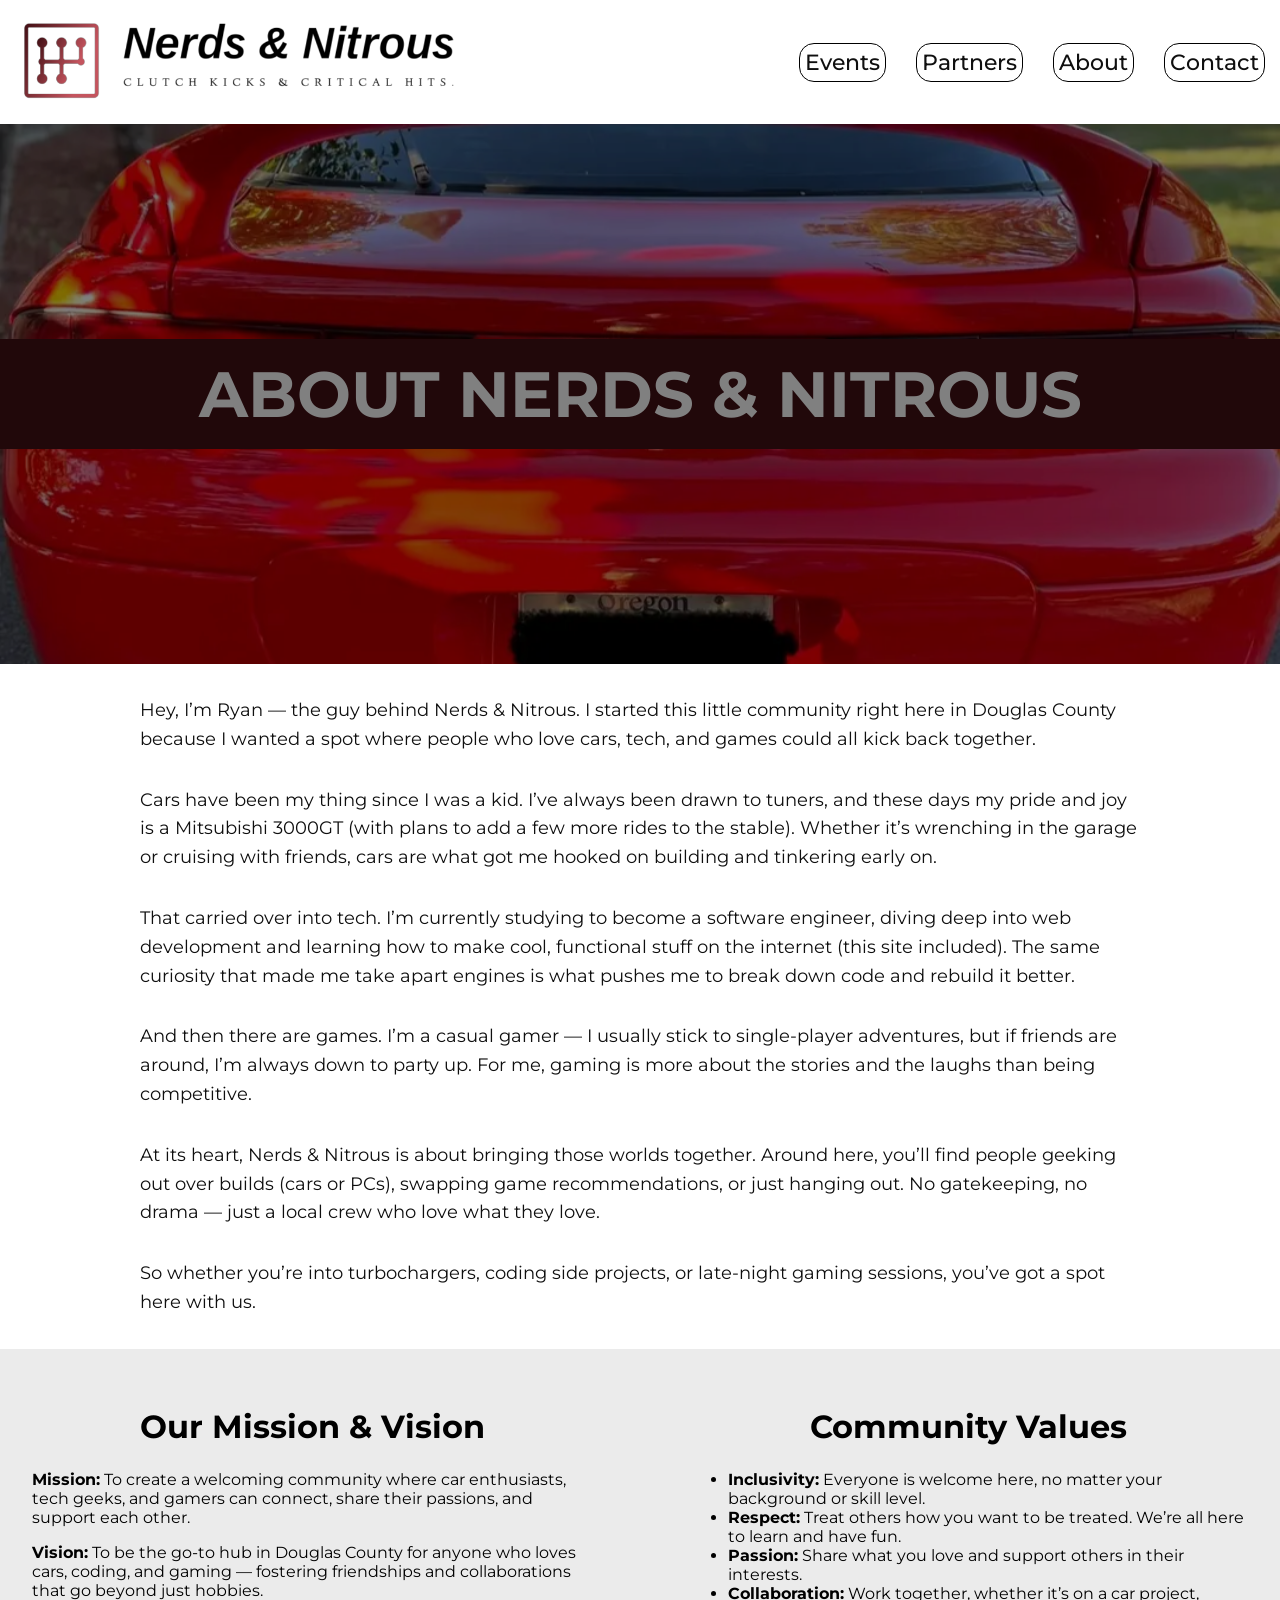
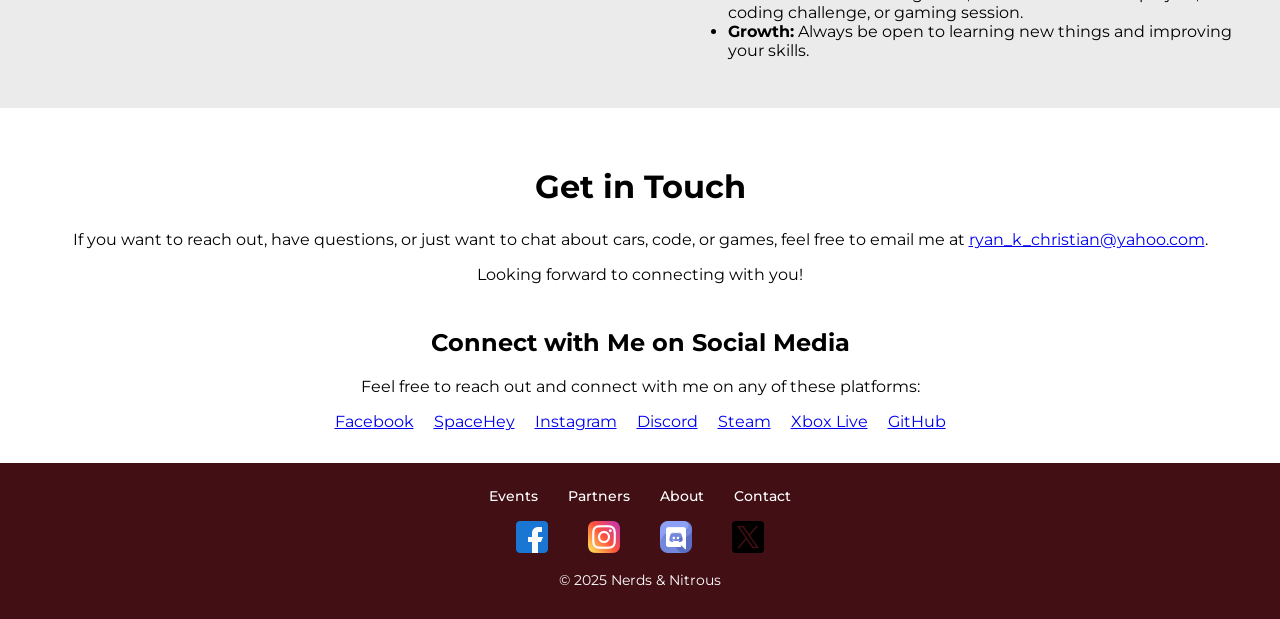
==== about.html @ a4af9451 "Add about page w/ image and update navs" ====
<!DOCTYPE html>
<html lang="en">
<head>
    <meta charset="UTF-8">
    <meta name="viewport" content="width=device-width, initial-scale=1.0">
    <meta http-equiv="X-UA-Compatible" content="IE=edge">
    <link rel="stylesheet" href="styles.css" type="text/css">
    <link rel="icon" href="./Resources/favicon.ico" type="image/x-icon">
    <link rel="preconnect" href="https://fonts.googleapis.com">
    <link rel="preconnect" href="https://fonts.gstatic.com" crossorigin>
    <link href="https://fonts.googleapis.com/css2?family=Abril+Fatface&family=Merriweather:ital,opsz@0,18..144;1,18..144&family=Montserrat:ital,wght@0,100..900;1,100..900&family=Work+Sans:ital,wght@0,100..900;1,100..900&display=swap" rel="stylesheet">
    <link rel="stylesheet" href="https://cdnjs.cloudflare.com/ajax/libs/font-awesome/4.7.0/css/font-awesome.min.css">
    <script src="script.js"></script>
    <title>About Us | Nerds & Nitrous</title>
</head>

<!--Body-->
    <body>
        <!--Header-->
        <header class="header-container">
            <a id="desktop-logo" href="./index.html"><img src="./Resources/default-cropped(1).PNG" alt="Nerds & Nitrous Logo"></a>
            <!--Desktop Nav-->
            <nav class="desktop-nav">
                <ul>
                    <li><a href="./events.html">Events</a></li>
                    <li><a href="#partners">Partners</a></li>
                    <li><a href="./about.html">About</a></li>
                    <li><a href="./contact.html">Contact</a></li>
                </ul>
            </nav>
            <!--Tablet Nav-->
            <nav class="tablet-nav">
                <ul>
                    <li><a href="./events.html"><img src="./Resources/calendar.png" alt="Events"></a></li>
                    <li><a href="#partners"><img src="./Resources/handshake.png" alt="Partners"></a></li>
                    <li><a href="./about.html"><img src="./Resources/personal-card.png" alt="About"></a></li>
                    <li><a href="./contact.html"><img src="./Resources/contact-mail.png" alt="Contact"></a></li>
                </ul>
            </nav>
            <!--Mobile Nav: Under 776px-->
            <div class="mobile-nav">
                <a href="./index.html" class="active"><img src="./Resources/profile(1)-cropped.png" alt="Nerds & Nitrous Logo Mobile"></a>
                <div id="nav-links">
                    <a href="./events.html">Events</a>
                    <a href="#partners">Partners</a>
                    <a href="./about.html">About</a>
                    <a href="./contact.html">Contact</a>
                </div>
                <!--"Hamburger menu" / "Bar icon" to toggle the navigation links -->
                <a href="javascript:void(0);" class="icon" onclick="myFunction()">
                    <i class="fa fa-bars"></i>
                </a>
            </div>
        </header>

        <!--Main Content-->
        <main>
            <section class="about-hero">
                <h2 class="about-title">About Nerds & Nitrous</h2>
            </section>
            <section class="about-section">
                <p>Hey, I’m Ryan — the guy behind Nerds & Nitrous. I started this little community right here in Douglas County because I wanted a spot where people who love cars, tech, and games could all kick back together.</p>
                <p>Cars have been my thing since I was a kid. I’ve always been drawn to tuners, and these days my pride and joy is a Mitsubishi 3000GT (with plans to add a few more rides to the stable). Whether it’s wrenching in the garage or cruising with friends, cars are what got me hooked on building and tinkering early on.</p>
                <p>That carried over into tech. I’m currently studying to become a software engineer, diving deep into web development and learning how to make cool, functional stuff on the internet (this site included). The same curiosity that made me take apart engines is what pushes me to break down code and rebuild it better.</p>
                <p>And then there are games. I’m a casual gamer — I usually stick to single-player adventures, but if friends are around, I’m always down to party up. For me, gaming is more about the stories and the laughs than being competitive.</p>
                <p>At its heart, Nerds & Nitrous is about bringing those worlds together. Around here, you’ll find people geeking out over builds (cars or PCs), swapping game recommendations, or just hanging out. No gatekeeping, no drama — just a local crew who love what they love.</p>
                <p>So whether you’re into turbochargers, coding side projects, or late-night gaming sessions, you’ve got a spot here with us.</p>
            </section>
            <section class="values-mission">
                <section class="mission-vision">
                    <h2>Our Mission & Vision</h2>
                    <p><strong>Mission:</strong> To create a welcoming community where car enthusiasts, tech geeks, and gamers can connect, share their passions, and support each other.</p>
                    <p><strong>Vision:</strong> To be the go-to hub in Douglas County for anyone who loves cars, coding, and gaming — fostering friendships and collaborations that go beyond just hobbies.</p>
                </section>
                <section class="community-values">
                    <h2>Community Values</h2>
                    <ul>
                        <li><strong>Inclusivity:</strong> Everyone is welcome here, no matter your background or skill level.</li>
                        <li><strong>Respect:</strong> Treat others how you want to be treated. We’re all here to learn and have fun.</li>
                        <li><strong>Passion:</strong> Share what you love and support others in their interests.</li>
                        <li><strong>Collaboration:</strong> Work together, whether it’s on a car project, coding challenge, or gaming session.</li>
                        <li><strong>Growth:</strong> Always be open to learning new things and improving your skills.</li>
                    </ul>
                </section>
            </section>
            <section class="get-in-touch">
                <section class="founder-contact">
                    <h2>Get in Touch</h2>
                    <p>If you want to reach out, have questions, or just want to chat about cars, code, or games, feel free to email me at <a href="mailto:ryan_k_christian@yahoo.com">ryan_k_christian@yahoo.com</a>.</p>
                    <p>Looking forward to connecting with you!</p>
                </section>
                <section class="social-media">
                    <h2>Connect with Me on Social Media</h2>
                    <p>Feel free to reach out and connect with me on any of these platforms:</p>
                    <ul>
                        <li><a href="#facebook" target="_blank" rel="noopener">Facebook</a></li>
                        <li><a href="#spacehey" target="_blank" rel="noopener">SpaceHey</a></li>
                        <li><a href="#instagram" target="_blank" rel="noopener">Instagram</a></li>
                        <li><a href="#discord" target="_blank" rel="noopener">Discord</a></li>
                        <li><a href="#steam" target="_blank" rel="noopener">Steam</a></li>
                        <li><a href="#xbox-live" target="_blank" rel="noopener">Xbox Live</a></li>
                        <li><a href="#github" target="_blank" rel="noopener">GitHub</a></li>
                    </ul>
                </section>
            </section>
        </main>

        <!--Footer-->
        <footer>
            <nav class="footer-nav">
                <ul>
                    <li><a href="./events.html">Events</a></li>
                    <li><a href="#partners">Partners</a></li>
                    <li><a href="./about.html">About</a></li>
                    <li><a href="./contact.html">Contact</a></li>
                </ul>
            </nav>
            <nav class="social-media">
                <ul>
                    <li><a href="#facebook" target="_blank" rel="noopener"><img src="./Resources/facebook.png" alt="Facebook"></a></li>
                    <li><a href="#instagram" target="_blank" rel="noopener"><img src="./Resources/instagram.png" alt="Instagram"></a></li>
                    <li><a href="#discord" target="_blank" rel="noopener"><img src="./Resources/discord.png" alt="Discord"></a></li>
                    <li><a href="#x" target="_blank" rel="noopener"><img src="./Resources/twitter.png" alt="X"></a></li>
                </ul>
            </nav>
            <p>&copy; 2025 Nerds & Nitrous</p>
        </footer>
    </body>
</html>
---- styles.css ----
/*Universal Styles*/
html {
    font-family: 'Montserrat', sans-serif;
}

body {
    margin: 0;
}

:root {
    --primary-brand-color: #420F14;
    --secondary-brand-color: #e4e4e4b9;
    --accent-brand-color: #C5545E;
    --primary-black: #0f0f0f;
    --primary-white: #ffffff;
    --primary-padding: 2rem;
    --border-radius: 0.625rem;
}

/*Animations*/
@-webkit-keyframes slide-in-left {
  0% {
    -webkit-transform: translateX(-1000px);
            transform: translateX(-1000px);
    opacity: 0;
  }
  100% {
    -webkit-transform: translateX(0);
            transform: translateX(0);
    opacity: 1;
  }
}
@keyframes slide-in-left {
  0% {
    -webkit-transform: translateX(-1000px);
            transform: translateX(-1000px);
    opacity: 0;
  }
  100% {
    -webkit-transform: translateX(0);
            transform: translateX(0);
    opacity: 1;
  }
}

@-webkit-keyframes slide-in-fwd-center {
  0% {
    -webkit-transform: translateZ(-1400px);
            transform: translateZ(-1400px);
    opacity: 0;
  }
  100% {
    -webkit-transform: translateZ(0);
            transform: translateZ(0);
    opacity: 1;
  }
}
@keyframes slide-in-fwd-center {
  0% {
    -webkit-transform: translateZ(-1400px);
            transform: translateZ(-1400px);
    opacity: 0;
  }
  100% {
    -webkit-transform: translateZ(0);
            transform: translateZ(0);
    opacity: 1;
  }
}

/* Header + Nav Styles */
.tablet-nav {
    display: none;
}

.header-container, .desktop-nav, .desktop-nav ul {
    display: inline-flex;
}

.header-container {
    width: 100%;
    align-items: center;
    justify-content: space-between;
}

#desktop-logo img {
    margin: 1.25rem;
    height: 5rem;
    width: auto;
}

.desktop-nav ul {
    list-style: none;
    font-size: 1.37rem;
}

.desktop-nav li {
    margin: 0 0.938rem;
    padding: 0.313rem;
    border: 1.5px solid black;
    border-radius: 0.938rem;
}

.desktop-nav li:hover {
    transform: scale(1.1);
    transition: 0.3s;
}

.desktop-nav a {
    text-decoration: none;
    color: var(--primary-black);
    font-weight: 500;
}

/*Main Content Styles*/
.hero {
    display: flex;
    align-items: center;
    justify-content: center;
    background-image: url('./Resources/front-side-cropped.PNG');
    background-size: cover;
    background-position: center;
    height: 80vh;
    filter: brightness(0.7);
}

.welcome {
    padding: 2rem 0;
    margin: 0;
    font-size: 5rem;
    text-transform: uppercase;
    width: 100%;
    color: var(--primary-white);
    background-color: var(--primary-brand-color);
    opacity: 0.7;
    text-align: center;
    -webkit-animation: slide-in-left 1s both;
	animation: slide-in-left 1s both;
}

/*intro*/
.intro-mission, .newsletter-signup {
    display: flex;
    flex-direction: column;
    text-align: center;
    padding: var(--primary-padding);
}

.intro-mission h2 {
    font-size: 2.5rem;
    margin-bottom: 1rem;
}

.newsletter-signup {
    background-color: var(--secondary-brand-color);
}

/*Newsletter Form*/
.newsletter-form input, button {
    font-size: 1rem;
    margin-top: 1rem;
    border-radius: var(--border-radius);
}

.newsletter-form input {
    padding: 0.5rem;
    border: 1px solid black;
    width: 20rem;
    max-width: 90%;
}

form {
    margin-bottom: 1.17rem;
}

label {
    font-size: 1.25rem;
    font-weight: 500;
}

button {
    padding: 0.5rem 1rem;
    border: none;
    background-color: var(--primary-brand-color);
    color: var(--primary-white);
    cursor: pointer;
}

button:hover {
    background-color: var(--accent-brand-color);
    transition: 0.3s;
}

/*Contact Form*/
.contact-form {
    display: flex;
    flex-direction: column;
    width: 100%;
    max-width: 600px;
    padding: var(--primary-padding);
}

.contact-form label {
    margin-bottom: 0.5rem;
}

.contact-form input, .contact-form textarea {
    padding: 0.5rem;
    border: 1px solid var(--primary-black);
    border-radius: var(--border-radius);
    margin-bottom: 1rem;
}

.contact-form button {
    align-self: flex-start;
    width: 100%;
}

/*Gallery*/
.gallery h2 {
    text-align: center;
    font-size: 2.5rem;
    margin-top: 2rem;
}

.gallery-grid {
    display: flex;
    justify-content: space-around;
    align-items: center;
    flex-wrap: wrap;
    gap: 1rem;
    padding: var(--primary-padding);
}
.gallery img {
    width: 30%;
    height: 50vh;
    border-radius: var(--border-radius);
}

.slide-in-fwd-center {
    -webkit-animation: slide-in-fwd-center 1s ease-in-out both;
	animation: slide-in-fwd-center 1s ease-in-out both;
}

/*Testimonials*/
.testimonials {
    background-color: var(--secondary-brand-color);
    padding: var(--primary-padding);
    text-align: center;
}

.testimonial {
    text-align: center;
    margin-bottom: 1.5rem;
    width: auto;
}

.testimonial p {
    margin: 0.5rem 0;
}

/*Partners & Passions*/
.collaboration {
    display: grid;
    grid-template-columns: 1fr 1fr;
    justify-items: center;
    padding: var(--primary-padding);
    gap: 5rem;
}

.partnerships a {
    text-decoration: none;
}

.partnerships h2, .passions h2 {
    margin-bottom: 1rem;
    text-align: center;
}

.partnerships ul, .passions ul {
    padding: 0;
}

.partnerships li, .passions li {
    margin: 0.5rem 0;
    font-size: 1rem;
    list-style: none;
    text-align: center;
}

/*Events*/
.events {
    padding: var(--primary-padding);
}

.events h2 {
    font-size: 2.5rem;
}
 
.events h2, .events h3 {
    text-align: center;
    margin-bottom: 1rem;
}

.list-container {
    display: flex;
    justify-content: space-around;
    flex-wrap: wrap;
    gap: 2rem;
}

.events ul {
    padding: 0;
    border: 1px solid black;
    border-radius: var(--border-radius);
    background-color: var(--secondary-brand-color);
    box-shadow: 2px 2px 5px rgba(0, 0, 0, 0.1);
}

.events p {
    text-align: center;
    margin-top: 1rem;
}

.events li {
    margin: 0.5rem 0;
    padding: 0.5rem;
    font-size: 1rem;
    list-style: none;
}

/*Contact Page*/
.contact-grid {
    display: grid;
    grid-template-columns: 1fr 1fr;
    gap: 2rem;
    padding: var(--primary-padding);
}

.contact-section, .location-section {
    display: flex;
    flex-direction: column;
    align-items: center;
    padding: var(--primary-padding);
    overflow: hidden;
}

.contact-section h2, .location-section h2 {
    font-size: 2rem;
    margin-bottom: 1rem;
}

.contact-info {
    text-align: center;
    margin-bottom: 2rem;
}

/*Events Page*/
.featured-section, .event-card:hover, .event-date {
    background: var(--accent-brand-color);
    color: var(--primary-white);
}

.featured-section, .event-heading, .past-events, .event-description, .event-date {
    text-align: center;
}

.event-description, .event-info p, .past .event-info h3 {
    color: var(--primary-black);
}

.featured-section {
    border-radius: 0.75rem;
    padding: 2rem;
    margin-bottom: 2rem;
    -webkit-animation: slide-in-left 1s both;
	animation: slide-in-left 1s both;
}

.featured-event h2 {
    margin: 0 0 0.5rem 0;
    font-size: 1.75rem;
}

.featured-event p {
    margin: 0.25rem 0;
}

.event-container, .past-event-container {
    max-width: 800px;
    margin: 0 auto;
    padding: 2rem 1rem;
}

.event-heading, .past-events {
    font-size: 2.5rem;
    margin-bottom: 0.5rem;
}

.event-description {
    font-size: 1.125rem;
    margin-bottom: 2rem;
}

.event-list {
    display: flex;
    flex-direction: column;
    gap: 1rem;
}

.event-card {
    display: flex;
    gap: 1rem;
    background: var(--secondary-brand-color);
    border-radius: 0.5rem;
    padding: 1rem;
    align-items: center;
}

.event-card:hover {
    transform: scale(1.02);
    transition: 0.3s;
    cursor: pointer;
}

.event-date {
    border-radius: 0.5rem;
    padding: 0.5rem 0.75rem;
    min-width: 70px;
}

.event-date .event-day {
    font-size: 1.25rem;
    font-weight: bold;
    display: block;
}

.event-date .event-month {
    font-size: 0.75rem;
    text-transform: uppercase;
    display: block;
}

.event-info h2 {
    margin: 0 0 0.25rem 0;
    font-size: 1.25rem;
    color: var(--primary-brand-color);
}

.event-info p {
    margin: 0;
    font-size: 0.9rem;
}

.past .event-card {
    opacity: 0.75;
}

.past .event-info h2 {
    text-decoration: line-through;
}

/*About Page*/

.about-hero {
    display: flex;
    align-items: center;
    justify-content: center;
    background-image: url('./Resources/back-cropped.png');
    background-size: cover;
    background-position: center;
    height: 60vh;
    filter: brightness(0.5);
}

.about-title {
    padding: 1rem 2rem;
    margin: 0;
    font-size: 4rem;
    text-transform: uppercase;
    width: 100%;
    color: var(--primary-white);
    background-color: var(--primary-brand-color);
    opacity: 0.9;
    text-align: center;
    -webkit-animation: slide-in-left 1s both;
    animation: slide-in-left 1s both;
}

.about-section p {
    max-width: 1000px;
    margin: 2rem auto;
    padding: 0 1rem;
    font-size: 1.125rem;
    line-height: 1.6;
    color: var(--primary-black);
}

.values-mission {
    display: grid;
    grid-template-columns: 1fr 1fr;
    gap: 2rem;
    background-color: var(--secondary-brand-color);
}

.values-mission h2, .founder-contact h2, .mission-vision h2 {
    font-size: 2rem;
    text-align: center;
    margin-bottom: 1.5rem;
}

.mission-vision, .community-values {
    padding: var(--primary-padding);
}

.get-in-touch {
    display: flex;
    flex-direction: column;
    align-items: center;
    padding: var(--primary-padding);
    text-align: center;
}

/*Footer*/
footer {
    background-color: var(--primary-brand-color);
    color: var(--primary-white);
    text-align: center;
    padding: 1rem;
    font-size: 0.875rem;
}

footer a {
    color: var(--primary-white);
    text-decoration: none;
    font-weight: 500;
}

.footer-nav ul {
    display: inline-flex;
    list-style: none;
    padding: 0;
    margin: 0.5rem 0;
}

.footer-nav li {
    margin: 0 0.938rem;
}

.social-media img {
    height: 2rem;
    width: auto;
    margin: 0 0.625rem;
}

.social-media {
    margin-top: 0.5rem;
}

.social-media ul {
    display: inline-flex;
    list-style: none;
    padding: 0;
    margin: 0;
}

.social-media li {
    margin: 0 0.625rem;
}

.social-media li:hover {
    transform: scale(1.1);
    transition: 0.3s;
}

/*Tablet Styles*/
/*Shrink map on tablet*/
@media only screen and (max-width: 1260px) {
    .map-container {
        width: 100%;
        height: 300px;
        overflow: hidden;
    }

    .map-container iframe {
        width: 100%;
        height: 100%;
        border: 0;
    }
}

@media only screen and (max-width: 1024px) {
    .welcome {
        font-size: 3rem;
    }

    .desktop-nav {
        display: none;
    }

    .tablet-nav {
        display: inline-flex;
    }

    .tablet-nav ul {
        display: inline-flex;
        list-style: none;
        padding-right: 1.25rem;
    }

    .tablet-nav img {
        height: 2.5rem;
        width: auto;
        margin: 0 0.625rem;
    }

    .gallery img {
        width: 45%;
        height: 30vh;
    }

    .contact-grid {
        grid-template-columns: 1fr;
        gap: 0;
    }
}

/*Mobile Styles*/
/*Hide .mobile-nav when over 777px*/
@media only screen and (min-width: 777px) {
    .mobile-nav {
        display: none;
    } 
}

/*Hide all navs except .mobile-nav when under 776px*/
@media only screen and (max-width: 776px) {
    .tablet-nav, .desktop-nav, #desktop-logo {
        display: none;
    }

    .mobile-nav {
        overflow: hidden;
        z-index: 5;
        background-color: var(--primary-white);
        position: static;
        width: 100%;
    }

    .mobile-nav img {
        width: 50%;
    }

    .mobile-nav #nav-links {
        max-height: 0;
        opacity: 0;
        overflow: hidden;
        transition: max-height 0.4s ease, opacity 0.4s ease;
    }

    .mobile-nav #nav-links.show {
        max-height: 600px; /* adjust as needed */
        opacity: 1;
    }

    .mobile-nav a {
        color: var(--primary-black);
        padding: 0.875rem 1rem;
        text-decoration: none;
        font-size: 1.063rem;
        display: block;
    }

    .mobile-nav a.icon {
        background: var(--primary-white);
        display: block;
        position: absolute;
        right: 0;
        top: 0;
    }

    .mobile-nav a:hover {
        background-color: #ddd;
        color: var(--primary-black);
    }
  
    .active {
        background-color: var(--primary-white);
        color: var(--primary-black);
    }

    a.icon {
        margin: 0.3rem;
    }
}

/*Shrink map on mobile*/
@media only screen and (max-width: 696px) {
    .map-container {
        width: 100%;
        height: 200px;
        overflow: hidden;
    }

    .map-container iframe {
        width: 100%;
        height: 100%;
        border: 0;
    }
}

/*Stack Partnerships & Passions under 500px*/
@media only screen and (max-width: 500px) {
    .collaboration {
        grid-template-columns: 1fr;
        gap: 2rem;
    }

    .gallery img {
        width: 90%;
        height: auto;
    }
}

/*Adjust hamburger margin for very small screens*/
@media only screen and (max-width: 376px) {
    a.icon {
        margin: 0;
    }
}
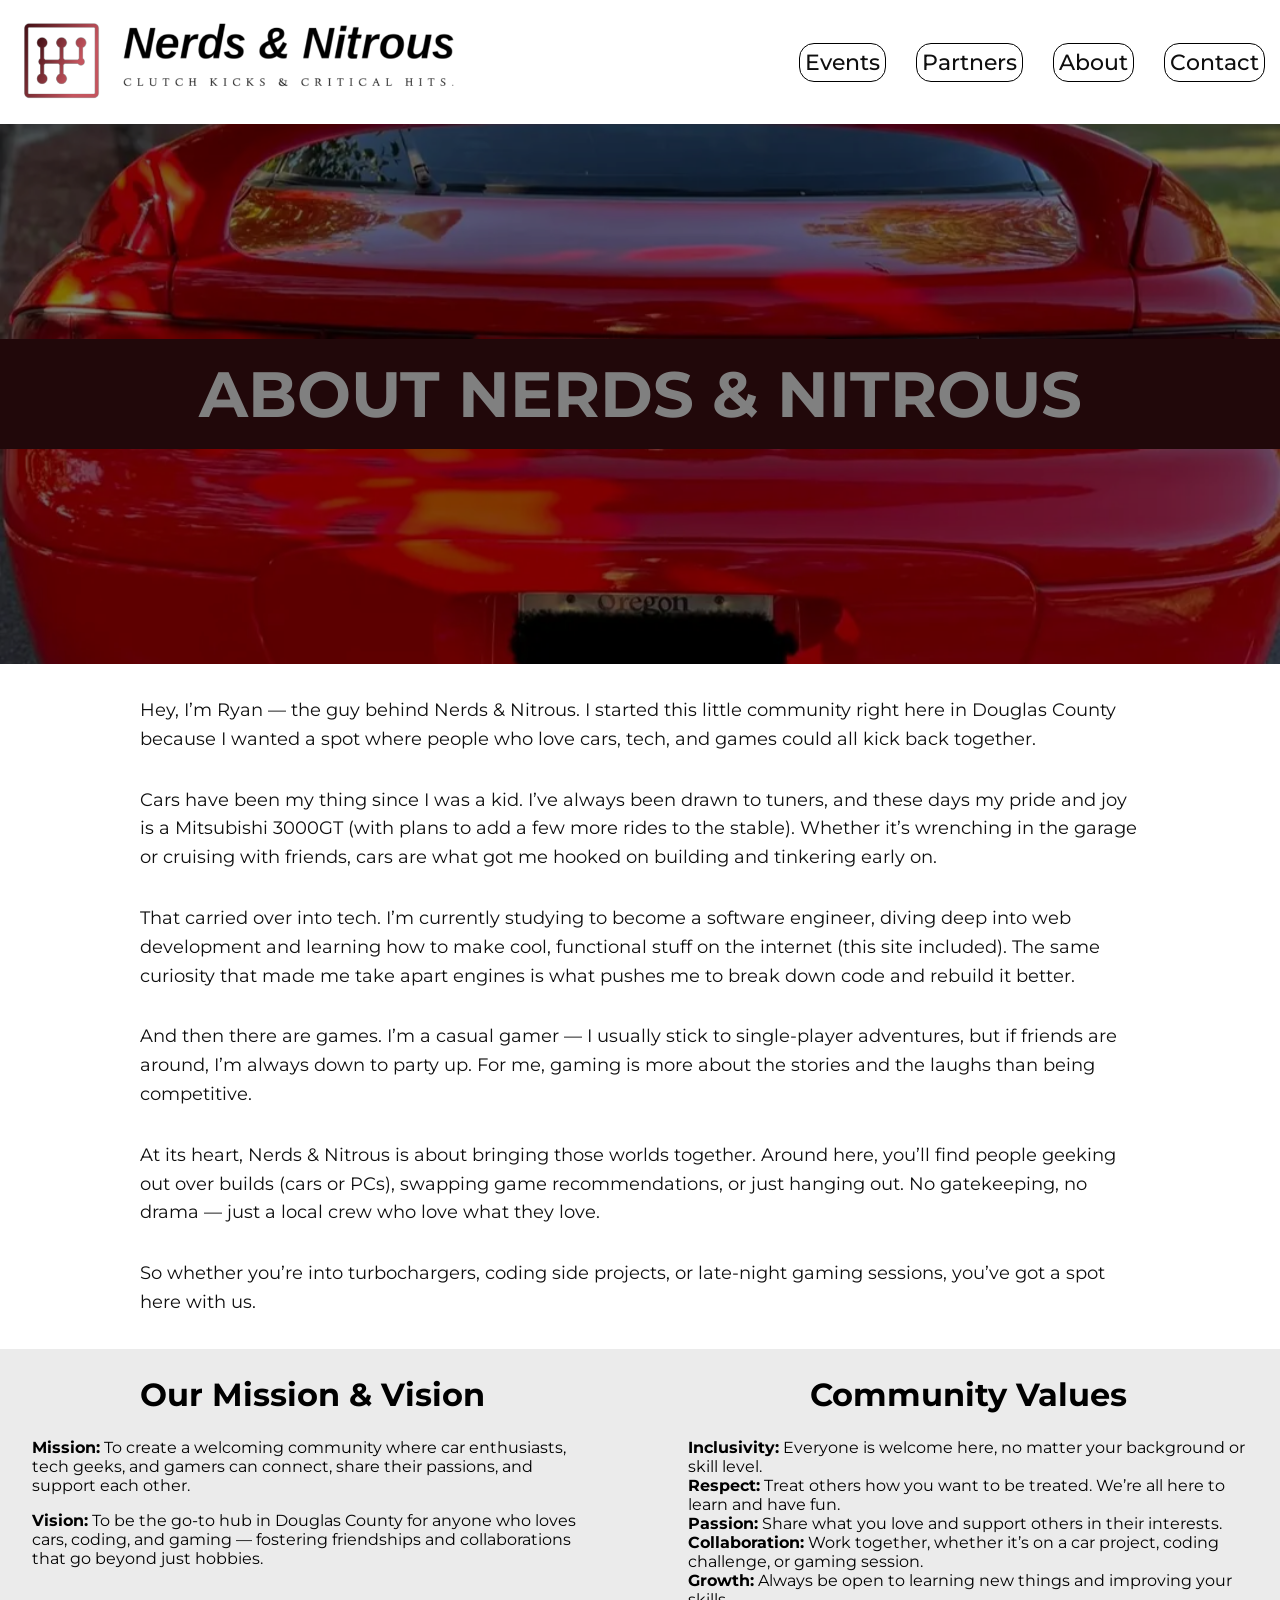
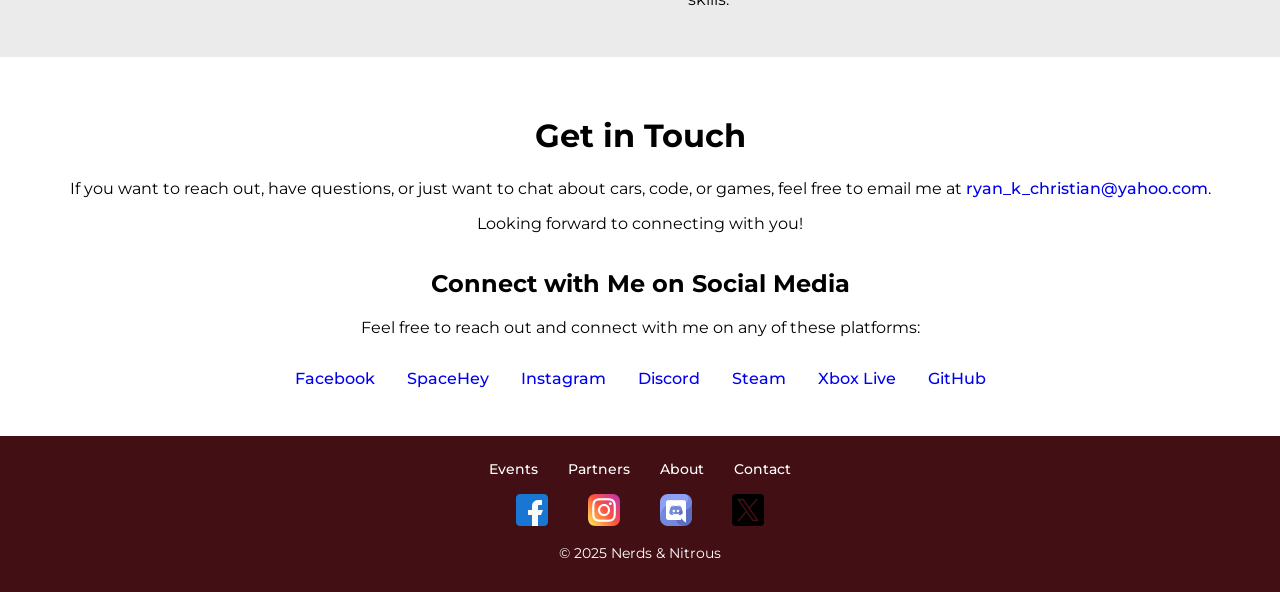
==== commit 3c8d40dd: "Add mobile responsiveness to About page" ====
--- a/about.html
+++ b/about.html
@@ -89,7 +89,7 @@
                     <p>If you want to reach out, have questions, or just want to chat about cars, code, or games, feel free to email me at <a href="mailto:ryan_k_christian@yahoo.com">ryan_k_christian@yahoo.com</a>.</p>
                     <p>Looking forward to connecting with you!</p>
                 </section>
-                <section class="social-media">
+                <section class="founder-socials">
                     <h2>Connect with Me on Social Media</h2>
                     <p>Feel free to reach out and connect with me on any of these platforms:</p>
                     <ul>
--- a/styles.css
+++ b/styles.css
@@ -461,7 +461,6 @@
 }
 
 /*About Page*/
-
 .about-hero {
     display: flex;
     align-items: center;
@@ -490,7 +489,7 @@
 .about-section p {
     max-width: 1000px;
     margin: 2rem auto;
-    padding: 0 1rem;
+    padding: 0 2rem;
     font-size: 1.125rem;
     line-height: 1.6;
     color: var(--primary-black);
@@ -510,7 +509,12 @@
 }
 
 .mission-vision, .community-values {
-    padding: var(--primary-padding);
+    padding: 0 2rem 2rem 2rem;
+}
+
+.community-values ul {
+    list-style: none;
+    padding: 0;
 }
 
 .get-in-touch {
@@ -520,6 +524,23 @@
     padding: var(--primary-padding);
     text-align: center;
 }
+
+.get-in-touch a {
+    text-decoration: none;
+    font-weight: 500;
+}
+
+.founder-socials ul {
+    display: inline-flex;
+    justify-content: center;
+    align-items: center;
+    list-style: none;
+    padding: 0;
+}
+
+.founder-socials li {
+    margin: 0 1rem;
+}   
 
 /*Footer*/
 footer {
@@ -707,6 +728,19 @@
         height: 100%;
         border: 0;
     }
+
+    /*Stack Founder Socials under 696px*/
+    .founder-socials ul {
+        display: flex;
+        flex-direction: column;
+        align-items: center;
+        list-style: none;
+        padding: 0;
+    }
+
+    .founder-socials li {
+        margin: 0.5rem 0;
+    }
 }
 
 /*Stack Partnerships & Passions under 500px*/
@@ -720,6 +754,20 @@
         width: 90%;
         height: auto;
     }
+
+    /*Shrink About H1 and Stack Mission & Values under 500px*/
+    .about-title {
+        font-size: 2.5rem;
+    }
+    
+    .values-mission {
+        grid-template-columns: 1fr;
+        gap: 0;
+    }
+
+    .mission-vision, .community-values {
+        padding: 0 2rem 2rem 2rem;
+    }
 }
 
 /*Adjust hamburger margin for very small screens*/
@@ -727,4 +775,4 @@
     a.icon {
         margin: 0;
     }
-}
+}
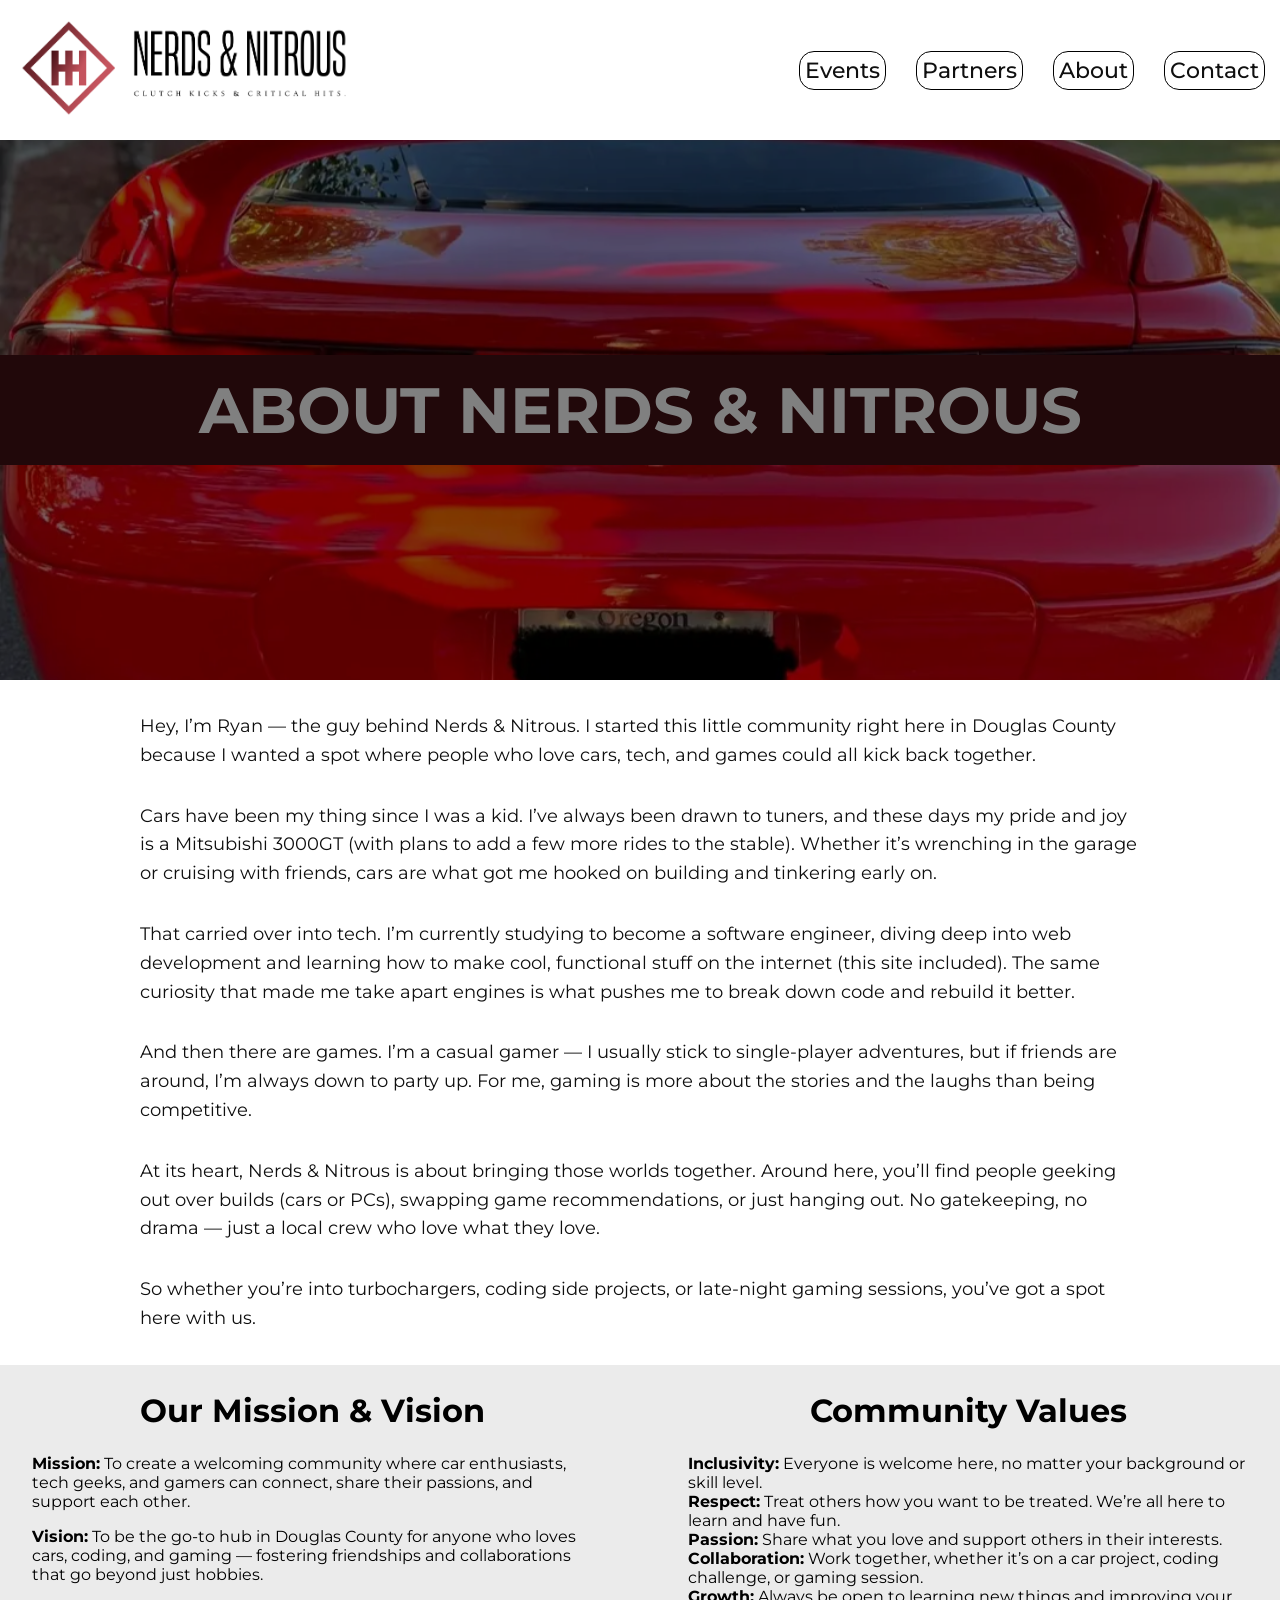
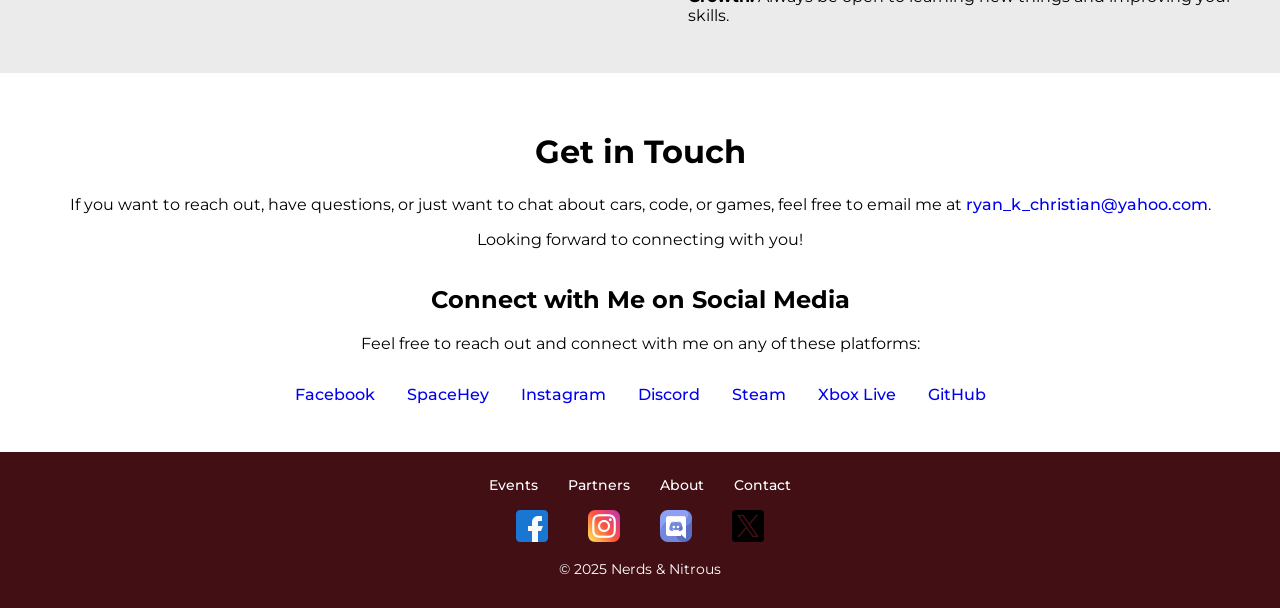
==== commit d5598228: "Update branding and logo" ====
--- a/about.html
+++ b/about.html
@@ -18,7 +18,7 @@
     <body>
         <!--Header-->
         <header class="header-container">
-            <a id="desktop-logo" href="./index.html"><img src="./Resources/default-cropped(1).PNG" alt="Nerds & Nitrous Logo"></a>
+            <a id="desktop-logo" href="./index.html"><img src="./Resources/nerds-and-nitrous-logo-cropped-final.PNG" alt="Nerds & Nitrous Logo"></a>
             <!--Desktop Nav-->
             <nav class="desktop-nav">
                 <ul>
@@ -39,7 +39,7 @@
             </nav>
             <!--Mobile Nav: Under 776px-->
             <div class="mobile-nav">
-                <a href="./index.html" class="active"><img src="./Resources/profile(1)-cropped.png" alt="Nerds & Nitrous Logo Mobile"></a>
+                <a href="./index.html" class="active"><img src="./Resources/nerds-and-nitrous-mobile-logo-cropped-final.png" alt="Nerds & Nitrous Logo Mobile"></a>
                 <div id="nav-links">
                     <a href="./events.html">Events</a>
                     <a href="#partners">Partners</a>
--- a/styles.css
+++ b/styles.css
@@ -43,6 +43,31 @@
   }
 }
 
+@-webkit-keyframes slide-in-right {
+  0% {
+    -webkit-transform: translateX(1000px);
+            transform: translateX(1000px);
+    opacity: 0;
+  }
+  100% {
+    -webkit-transform: translateX(0);
+            transform: translateX(0);
+    opacity: 1;
+  }
+}
+@keyframes slide-in-right {
+  0% {
+    -webkit-transform: translateX(1000px);
+            transform: translateX(1000px);
+    opacity: 0;
+  }
+  100% {
+    -webkit-transform: translateX(0);
+            transform: translateX(0);
+    opacity: 1;
+  }
+}
+
 @-webkit-keyframes slide-in-fwd-center {
   0% {
     -webkit-transform: translateZ(-1400px);
@@ -85,7 +110,7 @@
 
 #desktop-logo img {
     margin: 1.25rem;
-    height: 5rem;
+    height: 6rem;
     width: auto;
 }
 
@@ -502,6 +527,11 @@
     background-color: var(--secondary-brand-color);
 }
 
+.slide-in-right {
+    -webkit-animation: slide-in-right 1s ease-in-out both;
+    animation: slide-in-right 1s ease-in-out both;
+}
+
 .values-mission h2, .founder-contact h2, .mission-vision h2 {
     font-size: 2rem;
     text-align: center;
@@ -669,7 +699,7 @@
     }
 
     .mobile-nav img {
-        width: 50%;
+        width: 45%;
     }
 
     .mobile-nav #nav-links {
